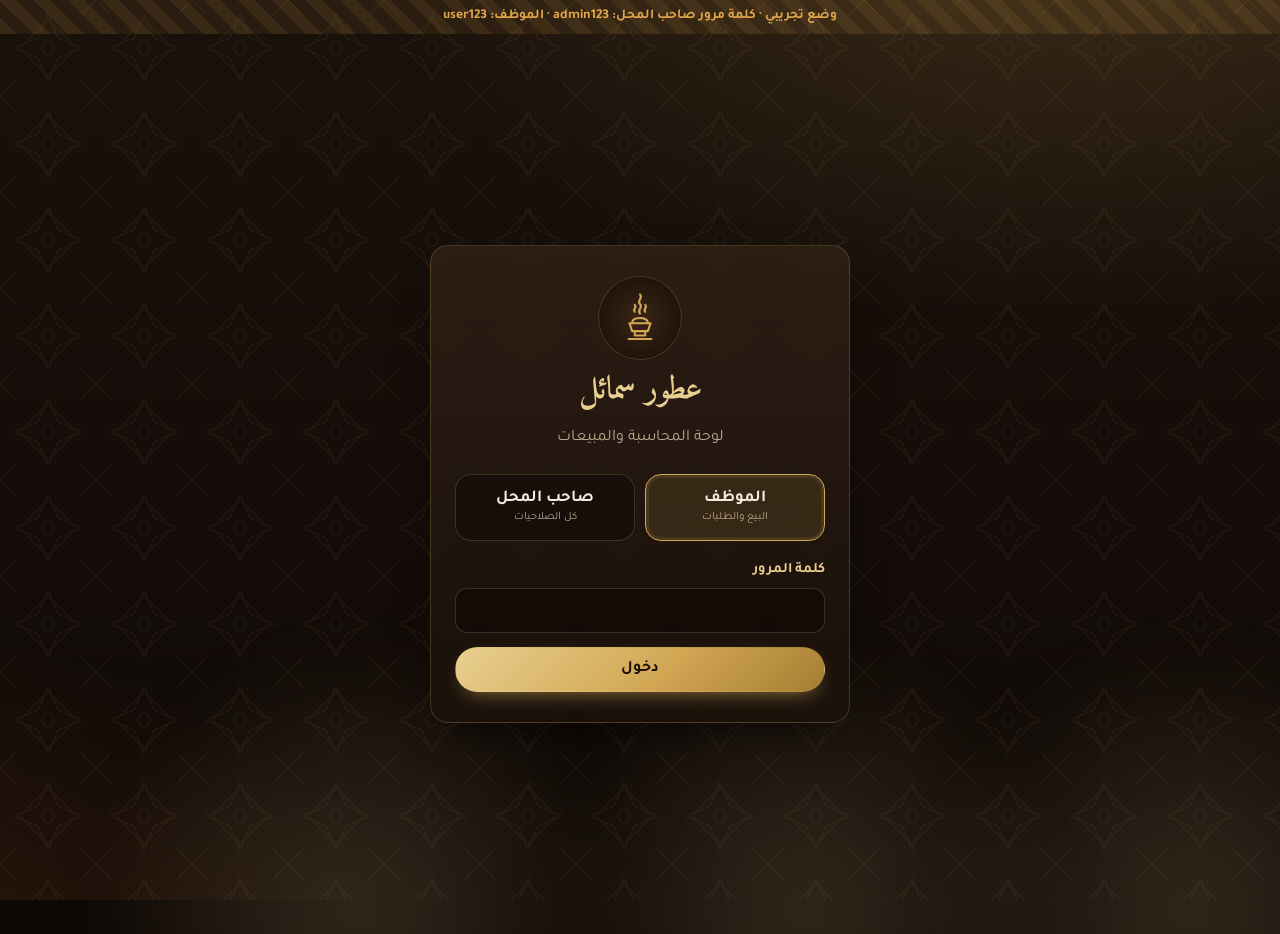
==== admin.html @ 79145ebb "تطبيق المحاسبة ومتجر العطور: النسخة الأولى Co-Authored-By: Claude Opus 5.5 <noreply@anthropic.com> C" ====
<!doctype html>
<html lang="ar" dir="rtl">
<head>
  <meta charset="utf-8">
  <meta name="viewport" content="width=device-width, initial-scale=1, viewport-fit=cover">
  <title>لوحة المحل | المحاسبة والمبيعات</title>
  <meta name="theme-color" content="#1a110b">
  <meta name="robots" content="noindex">
  <link rel="manifest" href="manifest-admin.webmanifest">
  <link rel="icon" href="img/icon.svg" type="image/svg+xml">
  <link rel="apple-touch-icon" href="img/icon-192.png">
  <link rel="preconnect" href="https://fonts.googleapis.com">
  <link rel="preconnect" href="https://fonts.gstatic.com" crossorigin>
  <link href="https://fonts.googleapis.com/css2?family=Amiri:wght@400;700&family=Tajawal:wght@400;500;700;800&display=swap" rel="stylesheet">
  <link rel="stylesheet" href="css/style.css">
  <link rel="stylesheet" href="css/admin.css">
</head>
<body>
  <div id="demo" class="demo-banner hidden">وضع تجريبي · كلمة مرور صاحب المحل: admin123 · الموظف: user123</div>

  <!-- شاشة الدخول -->
  <section id="login" class="login hidden">
    <div class="smoke"><span></span><span></span><span></span></div>
    <div class="login-card card">
      <div class="login-mark" id="loginMark"></div>
      <h1 id="loginShop">عطور سمائل</h1>
      <p class="muted">لوحة المحاسبة والمبيعات</p>
      <div class="roles">
        <button class="role on" data-r="employee"><b>الموظف</b><small>البيع والطلبات</small></button>
        <button class="role" data-r="admin"><b>صاحب المحل</b><small>كل الصلاحيات</small></button>
      </div>
      <form id="loginForm">
        <div class="field"><label for="pw">كلمة المرور</label><input id="pw" type="password" autocomplete="current-password" required></div>
        <button class="btn btn-gold btn-block">دخول</button>
      </form>
    </div>
  </section>

  <!-- التطبيق -->
  <div id="app" class="hidden">
    <header class="abar">
      <div class="abar-in">
        <div class="brand-s"><span id="appMark"></span><b id="appShop">عطور سمائل</b></div>
        <div class="abar-end">
          <span class="badge" id="whoami"></span>
          <a class="btn btn-ghost btn-sm" href="index.html" target="_blank">المتجر</a>
          <button class="btn btn-ghost btn-sm" id="logout">خروج</button>
        </div>
      </div>
    </header>

    <nav class="tabs" id="tabs">
      <button data-t="pos" class="on"><svg viewBox="0 0 24 24"><path d="M3 5v14M6 5v14M10 5v14M13 5v14M17 5v14M21 5v14"/></svg><span>البيع</span></button>
      <button data-t="orders"><svg viewBox="0 0 24 24"><path d="M6 7h12l-1 13H7z"/><path d="M9 7a3 3 0 0 1 6 0"/></svg><span>الطلبات</span><i class="dot hidden" id="ordersDot"></i></button>
      <button data-t="products" data-admin><svg viewBox="0 0 24 24"><path d="M10 3h4v3h-4z"/><path d="M10 6v2c-3 1-5 4-5 7v3c0 2 1 3 3 3h8c2 0 3-1 3-3v-3c0-3-2-6-5-7V6"/></svg><span>المنتجات</span></button>
      <button data-t="stats" data-admin><svg viewBox="0 0 24 24"><path d="M4 20V10M10 20V4M16 20v-7M22 20H2"/></svg><span>الإحصائيات</span></button>
      <button data-t="settings" data-admin><svg viewBox="0 0 24 24"><circle cx="12" cy="12" r="3"/><path d="M19 12a7 7 0 0 0-.1-1.2l2-1.6-2-3.4-2.4 1a7 7 0 0 0-2-1.2L14 3h-4l-.5 2.6a7 7 0 0 0-2 1.2l-2.4-1-2 3.4 2 1.6A7 7 0 0 0 5 12c0 .4 0 .8.1 1.2l-2 1.6 2 3.4 2.4-1a7 7 0 0 0 2 1.2L10 21h4l.5-2.6a7 7 0 0 0 2-1.2l2.4 1 2-3.4-2-1.6c.1-.4.1-.8.1-1.2z"/></svg><span>الإعدادات</span></button>
    </nav>

    <main class="amain">
      <!-- البيع -->
      <section data-view="pos" class="view">
        <div class="pos">
          <div class="pos-left">
            <div class="card pad">
              <div class="scan-head">
                <h2>مسح الباركود</h2>
                <button class="btn btn-gold btn-sm" id="camBtn">تشغيل الكاميرا</button>
              </div>
              <div id="reader" class="reader hidden"></div>
              <form id="codeForm" class="code-form">
                <input id="code" inputmode="numeric" placeholder="أدخل الباركود أو استخدم قارئ الباركود" autocomplete="off">
                <button class="btn btn-ghost">إضافة</button>
              </form>
              <input id="psearch" type="search" placeholder="أو ابحث باسم المنتج…" autocomplete="off">
              <div id="presults" class="presults"></div>
            </div>
          </div>
          <div class="pos-right card pad">
            <div class="scan-head"><h2>الفاتورة</h2><button class="btn btn-ghost btn-sm" id="clearCart">تفريغ</button></div>
            <div id="lines" class="lines"></div>
            <div class="total-row"><span>الإجمالي</span><b class="num" id="posTotal">0.000 ر.ع.</b></div>
            <div class="field"><div class="seg" id="payM"><button class="on" data-v="cash">نقداً</button><button data-v="transfer">تحويل</button><button data-v="card">بطاقة</button></div></div>
            <button class="btn btn-gold btn-block" id="checkout">إتمام البيع</button>
            <div id="todayMine" class="muted small-note"></div>
          </div>
        </div>
      </section>

      <!-- الطلبات -->
      <section data-view="orders" class="view hidden">
        <div class="view-head"><h2>طلبات المتجر</h2>
          <div class="seg seg-inline" id="ofilter"><button class="on" data-v="new">جديدة</button><button data-v="paid">مؤكدة</button><button data-v="cancelled">ملغاة</button></div>
        </div>
        <div id="olist" class="olist"></div>
      </section>

      <!-- المنتجات -->
      <section data-view="products" class="view hidden">
        <div class="view-head"><h2>المنتجات</h2>
          <div class="head-actions"><button class="btn btn-ghost btn-sm" id="printSel">طباعة ملصقات الباركود</button><button class="btn btn-gold btn-sm" id="addProd">+ منتج جديد</button></div>
        </div>
        <div class="filters">
          <input id="prodSearch" type="search" placeholder="بحث بالاسم أو الباركود">
          <select id="prodCat"><option value="">كل الأقسام</option></select>
          <label class="check"><input type="checkbox" id="selAll"> تحديد الكل</label>
        </div>
        <div id="plist" class="plist"></div>
      </section>

      <!-- الإحصائيات -->
      <section data-view="stats" class="view hidden">
        <div class="kpis" id="kpis"></div>
        <div class="card pad chart-card">
          <div class="view-head"><h2 id="chartTitle">المبيعات</h2>
            <div class="seg seg-inline" id="period"><button class="on" data-v="day">يومي</button><button data-v="month">شهري</button><button data-v="year">سنوي</button></div>
          </div>
          <div class="chart-box"><canvas id="chart" aria-label="رسم المبيعات"></canvas></div>
        </div>
        <div class="stats-grid">
          <div class="card pad"><h3>الأكثر مبيعاً هذا الشهر</h3><div id="top"></div></div>
          <div class="card pad"><h3>مصدر المبيعات وطرق الدفع (هذا الشهر)</h3><div id="split"></div></div>
          <div class="card pad"><h3>منتجات قاربت على النفاد</h3><div id="low"></div></div>
          <div class="card pad"><h3>آخر الفواتير</h3><div id="recent"></div></div>
        </div>
      </section>

      <!-- الإعدادات -->
      <section data-view="settings" class="view hidden">
        <div class="settings-grid">
          <form class="card pad" id="setForm">
            <h2>بيانات المحل والدفع</h2>
            <div class="field"><label for="sName">اسم المحل</label><input id="sName" required></div>
            <div class="field"><label for="sPhone">رقم الهاتف لاستلام التحويل البنكي</label><input id="sPhone" inputmode="tel" placeholder="9XXXXXXX"></div>
            <div class="field"><label for="sAcc">اسم صاحب الحساب (يظهر للزبون)</label><input id="sAcc"></div>
            <div class="field"><label for="sWa">رقم واتساب المحل (اختياري)</label><input id="sWa" inputmode="tel"></div>
            <div class="field"><label for="sNote">ملاحظة تظهر أسفل المتجر</label><textarea id="sNote"></textarea></div>
            <button class="btn btn-gold">حفظ</button>
          </form>
          <div class="card pad">
            <h2>كلمات المرور</h2>
            <form id="pwAdmin" class="field"><label for="pa">كلمة مرور صاحب المحل الجديدة</label><div class="inline"><input id="pa" type="password" minlength="6" required autocomplete="new-password"><button class="btn btn-ghost">تغيير</button></div></form>
            <form id="pwEmp" class="field"><label for="pe">كلمة مرور الموظف الجديدة</label><div class="inline"><input id="pe" type="password" minlength="6" required autocomplete="new-password"><button class="btn btn-ghost">تغيير</button></div></form>
            <div id="demoReset" class="hidden"><hr class="divider"><p class="muted">الوضع التجريبي: يمكنك إعادة البيانات التجريبية إلى وضعها الأول.</p><button class="btn btn-danger btn-sm" id="resetBtn">إعادة البيانات التجريبية</button></div>
          </div>
        </div>
      </section>
    </main>
  </div>

  <div id="print-root"></div>
  <script src="vendor/supabase.js"></script>
  <script src="vendor/html5-qrcode.min.js"></script>
  <script src="vendor/JsBarcode.all.min.js"></script>
  <script src="vendor/chart.umd.js"></script>
  <script type="module" src="js/admin.js"></script>
</body>
</html>
---- css/style.css ----
/* ================= هوية المحل: عود، ذهب، دخان البخور ================= */
:root {
  --oud-0: #0f0906;
  --oud-1: #1a110b;
  --oud-2: #251810;
  --oud-3: #352318;
  --line: rgba(214, 178, 106, .22);
  --gold: #d2a855;
  --gold-2: #e9cf8f;
  --gold-3: #a77d32;
  --cream: #f5ecdc;
  --muted: #bba98f;
  --ok: #6fbf8a;
  --warn: #e2a64b;
  --bad: #e07b6a;
  --radius: 18px;
  --shadow: 0 18px 40px -18px rgba(0, 0, 0, .7);
  --font: 'Tajawal', system-ui, sans-serif;
  --display: 'Amiri', 'Tajawal', serif;
  color-scheme: dark;
}
* { box-sizing: border-box; }
html { -webkit-text-size-adjust: 100%; }
body {
  margin: 0; min-height: 100vh; font-family: var(--font); color: var(--cream);
  background: var(--oud-0); line-height: 1.6; overflow-x: hidden;
}
/* الخلفية: تدرّج دافئ + نقش النجمة العُمانية الثمانية */
body::before {
  content: ""; position: fixed; inset: 0; z-index: -2; pointer-events: none;
  background:
    radial-gradient(1200px 700px at 85% -10%, rgba(210, 168, 85, .18), transparent 60%),
    radial-gradient(900px 600px at -10% 110%, rgba(140, 70, 30, .25), transparent 60%),
    linear-gradient(180deg, var(--oud-1), var(--oud-0));
}
body::after {
  content: ""; position: fixed; inset: 0; z-index: -1; pointer-events: none; opacity: .07;
  background-image: url("data:image/svg+xml,%3Csvg xmlns='http://www.w3.org/2000/svg' width='96' height='96' viewBox='0 0 96 96'%3E%3Cg fill='none' stroke='%23e9cf8f' stroke-width='1.2'%3E%3Cpath d='M48 14l9.9 24.1L82 48l-24.1 9.9L48 82l-9.9-24.1L14 48l24.1-9.9z'/%3E%3Crect x='28' y='28' width='40' height='40' transform='rotate(45 48 48)'/%3E%3Ccircle cx='48' cy='48' r='6'/%3E%3Cpath d='M0 0l14 14M96 0L82 14M0 96l14-14M96 96L82 82'/%3E%3C/g%3E%3C/svg%3E");
}
a { color: var(--gold-2); }
img { max-width: 100%; display: block; }
h1, h2, h3 { font-family: var(--display); font-weight: 700; line-height: 1.25; margin: 0 0 .4em; }
.ico { width: 1.4em; height: 1.4em; }
.hidden { display: none !important; }
.muted { color: var(--muted); }
.gold { color: var(--gold-2); }
.num { font-variant-numeric: tabular-nums; }

/* ---------- دخان البخور المتحرك ---------- */
.smoke { position: absolute; inset: 0; overflow: hidden; pointer-events: none; }
.smoke span {
  position: absolute; bottom: -30%; width: 46vmax; height: 46vmax; border-radius: 50%;
  background: radial-gradient(circle, rgba(233, 207, 143, .16), rgba(233, 207, 143, 0) 65%);
  filter: blur(30px); animation: rise 18s linear infinite;
}
.smoke span:nth-child(1) { left: 5%;  animation-delay: 0s; }
.smoke span:nth-child(2) { left: 40%; animation-delay: -6s; animation-duration: 22s; }
.smoke span:nth-child(3) { left: 70%; animation-delay: -12s; animation-duration: 20s; }
.smoke span:nth-child(4) { left: 25%; animation-delay: -3s;  animation-duration: 26s; }
@keyframes rise {
  0%   { transform: translate(0, 0) scale(.6);  opacity: 0; }
  20%  { opacity: 1; }
  100% { transform: translate(-8vw, -130vh) scale(1.5); opacity: 0; }
}
@media (prefers-reduced-motion: reduce) { .smoke span { animation: none; opacity: .5; } }

/* ---------- عناصر عامة ---------- */
.wrap { width: min(1180px, 100% - 32px); margin-inline: auto; }
.btn {
  appearance: none; border: 1px solid transparent; border-radius: 999px; cursor: pointer;
  font: 700 1rem var(--font); padding: .75em 1.4em; display: inline-flex; align-items: center; justify-content: center; gap: .5em;
  transition: transform .15s, box-shadow .2s, background .2s; text-decoration: none; white-space: nowrap;
}
.btn:active { transform: scale(.97); }
.btn-gold { color: #1b1007; background: linear-gradient(135deg, var(--gold-2), var(--gold) 55%, var(--gold-3)); box-shadow: 0 8px 22px -10px rgba(210, 168, 85, .8); }
.btn-gold:hover { box-shadow: 0 10px 28px -8px rgba(210, 168, 85, .95); }
.btn-ghost { color: var(--gold-2); background: rgba(210, 168, 85, .06); border-color: var(--line); }
.btn-ghost:hover { background: rgba(210, 168, 85, .14); }
.btn-danger { color: #fff; background: #8c3a2c; }
.btn-ok { color: #0d1f13; background: var(--ok); }
.btn-sm { padding: .45em .95em; font-size: .9rem; }
.btn-block { width: 100%; }
.btn[disabled] { opacity: .45; pointer-events: none; }
.icon-btn { width: 44px; height: 44px; padding: 0; border-radius: 50%; }

.card {
  background: linear-gradient(180deg, rgba(53, 35, 24, .72), rgba(26, 17, 11, .82));
  border: 1px solid var(--line); border-radius: var(--radius); box-shadow: var(--shadow);
  backdrop-filter: blur(6px);
}
.pad { padding: 18px; }
.badge { display: inline-flex; align-items: center; gap: .3em; font-size: .78rem; font-weight: 700; padding: .2em .7em; border-radius: 999px; background: rgba(210, 168, 85, .14); color: var(--gold-2); border: 1px solid var(--line); }
.badge-ok { background: rgba(111, 191, 138, .15); color: var(--ok); border-color: rgba(111, 191, 138, .3); }
.badge-warn { background: rgba(226, 166, 75, .15); color: var(--warn); border-color: rgba(226, 166, 75, .35); }
.badge-bad { background: rgba(224, 123, 106, .15); color: var(--bad); border-color: rgba(224, 123, 106, .35); }
.divider { height: 1px; background: linear-gradient(90deg, transparent, var(--line), transparent); margin: 14px 0; border: 0; }
.ornament { display: flex; align-items: center; gap: 12px; color: var(--gold); justify-content: center; }
.ornament::before, .ornament::after { content: ""; flex: 0 1 80px; height: 1px; background: linear-gradient(90deg, transparent, var(--gold)); }
.ornament::after { transform: scaleX(-1); }

/* ---------- النماذج ---------- */
label { display: block; font-weight: 700; font-size: .9rem; margin: 0 0 6px; color: var(--gold-2); }
.field { margin-bottom: 14px; }
input, select, textarea {
  width: 100%; font: 500 1rem var(--font); color: var(--cream); background: rgba(15, 9, 6, .6);
  border: 1px solid var(--line); border-radius: 12px; padding: .75em .9em; outline: none; transition: border .2s, box-shadow .2s;
}
input:focus, select:focus, textarea:focus { border-color: var(--gold); box-shadow: 0 0 0 3px rgba(210, 168, 85, .18); }
textarea { min-height: 80px; resize: vertical; }
.row { display: grid; gap: 12px; grid-template-columns: repeat(auto-fit, minmax(150px, 1fr)); }
.check { display: flex; align-items: center; gap: 8px; font-weight: 500; color: var(--cream); cursor: pointer; }
.check input { width: 20px; height: 20px; accent-color: var(--gold); }
.seg { display: flex; gap: 6px; background: rgba(15, 9, 6, .6); border: 1px solid var(--line); padding: 4px; border-radius: 999px; }
.seg button { flex: 1; border: 0; background: transparent; color: var(--muted); font: 700 .95rem var(--font); padding: .55em .8em; border-radius: 999px; cursor: pointer; }
.seg button.on { background: linear-gradient(135deg, var(--gold-2), var(--gold)); color: #1b1007; }

/* ---------- النوافذ المنبثقة ---------- */
.modal-wrap { position: fixed; inset: 0; z-index: 60; background: rgba(5, 3, 2, .72); display: grid; place-items: center; padding: 16px; animation: fade .2s; backdrop-filter: blur(3px); }
.modal-wrap.out { opacity: 0; transition: opacity .2s; }
.modal { position: relative; width: min(520px, 100%); max-height: calc(100vh - 32px); overflow: auto; padding: 24px 20px 20px; border-radius: 22px; border: 1px solid var(--line); background: linear-gradient(180deg, #2c1d13, #160e09); box-shadow: 0 30px 80px -20px #000; animation: pop .25s; }
.modal.wide { width: min(860px, 100%); }
.modal-x { position: absolute; top: 10px; inset-inline-start: 10px; width: 36px; height: 36px; border-radius: 50%; border: 1px solid var(--line); background: rgba(0, 0, 0, .3); color: var(--gold-2); font-size: 1.4rem; cursor: pointer; line-height: 1; }
@keyframes fade { from { opacity: 0; } }
@keyframes pop { from { transform: translateY(14px) scale(.98); opacity: 0; } }

#toasts { position: fixed; z-index: 90; bottom: 90px; left: 50%; transform: translateX(-50%); display: grid; gap: 8px; width: min(420px, calc(100% - 32px)); }
.toast { padding: 12px 16px; border-radius: 14px; font-weight: 700; text-align: center; background: #2e2015; border: 1px solid var(--line); box-shadow: var(--shadow); animation: pop .25s; transition: opacity .4s; }
.toast-ok { border-color: rgba(111, 191, 138, .5); }
.toast-bad { border-color: rgba(224, 123, 106, .6); color: #ffd6cf; }
.toast.out { opacity: 0; }

.demo-banner { background: repeating-linear-gradient(45deg, rgba(226, 166, 75, .16) 0 12px, rgba(226, 166, 75, .08) 12px 24px); color: var(--warn); text-align: center; font-size: .85rem; font-weight: 700; padding: 6px 12px; }

/* ---------- صور المنتجات البديلة ---------- */
.ph { width: 100%; height: 100%; display: grid; place-items: center; color: var(--gold); }
.ph .ico { width: 42%; height: 42%; filter: drop-shadow(0 0 18px rgba(210, 168, 85, .45)); }
.ph-perfume      { background: radial-gradient(circle at 50% 40%, #4b3020, #1b110b 70%); }
.ph-oil          { background: radial-gradient(circle at 50% 40%, #523018, #1b100a 70%); }
.ph-incense      { background: radial-gradient(circle at 50% 40%, #44291b, #150c08 70%); }
.ph-frankincense { background: radial-gradient(circle at 50% 40%, #5a4a2c, #1a140b 70%); }

/* ---------- الطباعة ---------- */
#print-root { display: none; }
@media print {
  @page { margin: 8mm; }
  body { background: #fff !important; color: #000 !important; }
  body::before, body::after { display: none !important; }
  body > *:not(#print-root) { display: none !important; }
  #print-root { display: block !important; }
}
input[type=file] { padding: .5em; }
input[type=file]::file-selector-button { font: 700 .9rem var(--font); color: #1b1007; background: linear-gradient(135deg, var(--gold-2), var(--gold)); border: 0; border-radius: 999px; padding: .5em 1em; margin-inline-end: 10px; cursor: pointer; }
---- css/admin.css ----
/* ================= لوحة المحل ================= */
.login { position: relative; min-height: 100vh; display: grid; place-items: center; padding: 24px 16px; overflow: hidden; }
.login-card { position: relative; z-index: 2; width: min(420px, 100%); padding: 30px 24px; text-align: center; }
.login-mark { width: 84px; height: 84px; margin: 0 auto 10px; border-radius: 50%; display: grid; place-items: center; color: var(--gold); border: 1px solid var(--line); background: radial-gradient(circle, #3a2616, #140c07); }
.login-mark .ico { width: 56px; height: 56px; }
.login h1 { font-size: 2rem; color: var(--gold-2); margin: 0; }
.roles { display: grid; grid-template-columns: 1fr 1fr; gap: 10px; margin: 22px 0 18px; }
.role { border: 1px solid var(--line); background: rgba(15, 9, 6, .5); color: var(--cream); border-radius: 16px; padding: 14px 8px; cursor: pointer; font-family: var(--font); }
.role b { display: block; font-size: 1.05rem; }
.role small { color: var(--muted); }
.role.on { border-color: var(--gold); background: rgba(210, 168, 85, .12); box-shadow: 0 0 0 3px rgba(210, 168, 85, .12) inset; }
.login form { text-align: start; }

.abar { position: sticky; top: 0; z-index: 30; background: rgba(15, 9, 6, .85); backdrop-filter: blur(12px); border-bottom: 1px solid var(--line); }
.abar-in { display: flex; justify-content: space-between; align-items: center; gap: 10px; height: 60px; padding: 0 16px; max-width: 1400px; margin: auto; }
.brand-s { display: flex; align-items: center; gap: 8px; color: var(--gold); min-width: 0; }
.brand-s b { font-family: var(--display); font-size: 1.25rem; color: var(--gold-2); white-space: nowrap; overflow: hidden; text-overflow: ellipsis; }
.brand-s .ico { width: 32px; height: 32px; flex: none; }
.abar-end { display: flex; gap: 6px; align-items: center; }
@media (max-width: 560px) { .abar-end a { display: none; } #whoami { display: none; } }

.tabs { position: fixed; z-index: 35; bottom: 0; inset-inline: 0; display: flex; background: rgba(15, 9, 6, .96); border-top: 1px solid var(--line); padding-bottom: env(safe-area-inset-bottom); }
.tabs button { position: relative; flex: 1; border: 0; background: none; color: var(--muted); font: 700 .75rem var(--font); padding: 8px 2px 9px; display: flex; flex-direction: column; align-items: center; gap: 3px; cursor: pointer; }
.tabs svg { width: 24px; height: 24px; fill: none; stroke: currentColor; stroke-width: 1.8; stroke-linecap: round; stroke-linejoin: round; }
.tabs button.on { color: var(--gold-2); }
.tabs button.on::before { content: ""; position: absolute; top: 0; width: 34px; height: 3px; border-radius: 0 0 3px 3px; background: var(--gold); }
.dot { position: absolute; top: 6px; inset-inline-end: calc(50% - 20px); min-width: 18px; height: 18px; border-radius: 9px; background: var(--bad); color: #fff; font: 800 .7rem/18px var(--font); font-style: normal; padding: 0 4px; }
@media (min-width: 960px) {
  .tabs { position: sticky; top: 60px; bottom: auto; justify-content: center; gap: 6px; border-top: 0; border-bottom: 1px solid var(--line); padding: 6px; }
  .tabs button { flex: 0 0 auto; flex-direction: row; font-size: .95rem; padding: 8px 18px; border-radius: 999px; gap: 8px; }
  .tabs button.on { background: rgba(210, 168, 85, .12); }
  .tabs button.on::before { display: none; }
  .tabs svg { width: 20px; height: 20px; }
  .dot { position: static; }
}
.amain { max-width: 1400px; margin: auto; padding: 16px 16px 100px; }
.view-head { display: flex; flex-wrap: wrap; justify-content: space-between; align-items: center; gap: 10px; margin-bottom: 14px; }
.view-head h2 { margin: 0; }
.head-actions { display: flex; gap: 8px; flex-wrap: wrap; }
.seg-inline { display: inline-flex; }
.inline { display: flex; gap: 8px; }
.small-note { font-size: .85rem; margin-top: 10px; text-align: center; }

/* البيع */
.pos { display: grid; gap: 16px; }
@media (min-width: 960px) { .pos { grid-template-columns: 1.1fr .9fr; align-items: start; } .pos-right { position: sticky; top: 130px; } }
.scan-head { display: flex; justify-content: space-between; align-items: center; gap: 8px; margin-bottom: 12px; }
.scan-head h2 { margin: 0; font-size: 1.35rem; }
.reader { border-radius: 16px; overflow: hidden; border: 1px solid var(--gold); margin-bottom: 12px; background: #000; }
.reader video { width: 100% !important; display: block; }
.code-form { display: flex; gap: 8px; margin-bottom: 10px; }
.presults { display: grid; gap: 6px; margin-top: 8px; max-height: 320px; overflow: auto; }
.presult { display: flex; justify-content: space-between; align-items: center; gap: 8px; width: 100%; text-align: start; border: 1px solid var(--line); background: rgba(15, 9, 6, .5); color: var(--cream); border-radius: 12px; padding: 10px 12px; font: 500 .95rem var(--font); cursor: pointer; }
.presult:hover { border-color: var(--gold); }
.lines { min-height: 120px; }
.line { display: grid; grid-template-columns: 1fr auto auto; gap: 10px; align-items: center; padding: 10px 0; border-bottom: 1px solid var(--line); }
.line b { display: block; }
.line .qty { display: inline-flex; align-items: center; gap: 4px; }
.line .qty button { width: 32px; height: 32px; border-radius: 50%; border: 1px solid var(--line); background: rgba(210, 168, 85, .1); color: var(--gold-2); font-size: 1.1rem; cursor: pointer; }
.line .qty b { min-width: 22px; text-align: center; }
.line.flash { animation: flash .6s; }
@keyframes flash { from { background: rgba(210, 168, 85, .25); } }
.total-row { display: flex; justify-content: space-between; align-items: center; font-size: 1.35rem; font-weight: 800; padding: 16px 0; }
.total-row b { color: var(--gold-2); font-size: 1.7rem; }
.empty-s { text-align: center; color: var(--muted); padding: 30px 0; }

/* الطلبات */
.olist { display: grid; gap: 14px; grid-template-columns: repeat(auto-fill, minmax(320px, 1fr)); }
@media (max-width: 400px) { .olist { grid-template-columns: 1fr; } }
.order { padding: 16px; }
.order-head { display: flex; justify-content: space-between; align-items: flex-start; gap: 10px; margin-bottom: 8px; }
.order-head h3 { margin: 0; font-size: 1.25rem; }
.order ul { list-style: none; padding: 0; margin: 10px 0; }
.order li { display: flex; justify-content: space-between; gap: 10px; padding: 4px 0; border-bottom: 1px dashed var(--line); font-size: .95rem; }
.order .acts { display: flex; flex-wrap: wrap; gap: 8px; margin-top: 12px; }
.order.is-new { border-color: rgba(210, 168, 85, .55); }

/* المنتجات */
.filters { display: grid; grid-template-columns: 1fr 180px auto; gap: 10px; align-items: center; margin-bottom: 14px; }
@media (max-width: 640px) { .filters { grid-template-columns: 1fr 1fr; } .filters input[type=search] { grid-column: 1 / -1; } }
.plist { display: grid; gap: 12px; grid-template-columns: repeat(auto-fill, minmax(300px, 1fr)); }
@media (max-width: 400px) { .plist { grid-template-columns: 1fr; } }
.prow { display: grid; grid-template-columns: auto 72px 1fr; gap: 12px; padding: 12px; align-items: center; }
.prow.off { opacity: .55; }
.prow .thumb { width: 72px; height: 72px; border-radius: 12px; overflow: hidden; }
.prow .thumb img { width: 100%; height: 100%; object-fit: cover; }
.prow .meta { min-width: 0; }
.prow .meta b { display: block; overflow: hidden; text-overflow: ellipsis; white-space: nowrap; }
.prow .bc { background: #fff; border-radius: 6px; padding: 2px 4px; margin-top: 6px; display: inline-block; }
.prow .bc svg { height: 38px; width: auto; display: block; }
.prow-acts { grid-column: 1 / -1; display: flex; gap: 8px; justify-content: flex-end; }
.img-pick { display: flex; gap: 12px; align-items: center; }
.img-pick .thumb { width: 84px; height: 84px; border-radius: 14px; overflow: hidden; border: 1px solid var(--line); flex: none; }
.img-pick .thumb img { width: 100%; height: 100%; object-fit: cover; }
.bc-preview { background: #fff; border-radius: 10px; padding: 8px; text-align: center; margin: 6px 0 14px; }
.bc-preview svg { max-width: 100%; height: 80px; }

/* الإحصائيات */
.kpis { display: grid; gap: 12px; grid-template-columns: repeat(auto-fit, minmax(220px, 1fr)); margin-bottom: 16px; }
.kpi { padding: 18px; position: relative; overflow: hidden; }
.kpi::after { content: ""; position: absolute; inset-inline-end: -30px; top: -30px; width: 120px; height: 120px; border-radius: 50%; background: radial-gradient(circle, rgba(210, 168, 85, .22), transparent 70%); }
.kpi .k-label { color: var(--muted); font-weight: 700; }
.kpi .k-val { font-size: clamp(1.6rem, 4vw, 2.1rem); font-weight: 800; color: var(--gold-2); line-height: 1.2; margin: 4px 0; }
.kpi .k-sub { font-size: .85rem; color: var(--muted); }
.up { color: var(--ok); } .down { color: var(--bad); }
.chart-card { margin-bottom: 16px; }
.chart-box { position: relative; height: 320px; }
.stats-grid { display: grid; gap: 16px; grid-template-columns: repeat(auto-fit, minmax(320px, 1fr)); }
@media (max-width: 400px) { .stats-grid { grid-template-columns: 1fr; } }
.stats-grid h3 { font-size: 1.15rem; color: var(--gold-2); }
.rank { display: grid; grid-template-columns: 1fr auto; gap: 4px 10px; padding: 8px 0; border-bottom: 1px solid var(--line); }
.bar { grid-column: 1 / -1; height: 6px; border-radius: 3px; background: rgba(210, 168, 85, .12); overflow: hidden; }
.bar i { display: block; height: 100%; background: linear-gradient(90deg, var(--gold-3), var(--gold-2)); border-radius: 3px; }

.settings-grid { display: grid; gap: 16px; grid-template-columns: repeat(auto-fit, minmax(320px, 1fr)); align-items: start; }
@media (max-width: 400px) { .settings-grid { grid-template-columns: 1fr; } }

/* ---------- الطباعة: ملصقات وفواتير ---------- */
@media print {
  .labels { display: grid; grid-template-columns: repeat(3, 63.5mm); grid-auto-rows: 38.1mm; gap: 0 2.5mm; justify-content: center; }
  .label { border: 0.2mm dashed #bbb; padding: 2mm 3mm; display: flex; flex-direction: column; align-items: center; justify-content: center; text-align: center; overflow: hidden; break-inside: avoid; font-family: var(--font); color: #000; }
  .label .l-shop { font-size: 7pt; font-weight: 700; letter-spacing: .02em; }
  .label .l-name { font-size: 9pt; font-weight: 800; line-height: 1.15; max-height: 2.3em; overflow: hidden; }
  .label svg { width: 100%; height: 17mm; }
  .label .l-price { font-size: 10pt; font-weight: 800; }
  .receipt { width: 72mm; margin: 0 auto; font-family: var(--font); color: #000; font-size: 10pt; }
  .receipt h1 { font-size: 15pt; text-align: center; margin: 0; }
  .receipt .c { text-align: center; }
  .receipt table { width: 100%; border-collapse: collapse; margin: 3mm 0; }
  .receipt td { padding: 1mm 0; border-bottom: 0.2mm dashed #999; }
  .receipt .t { font-size: 13pt; font-weight: 800; display: flex; justify-content: space-between; }
}
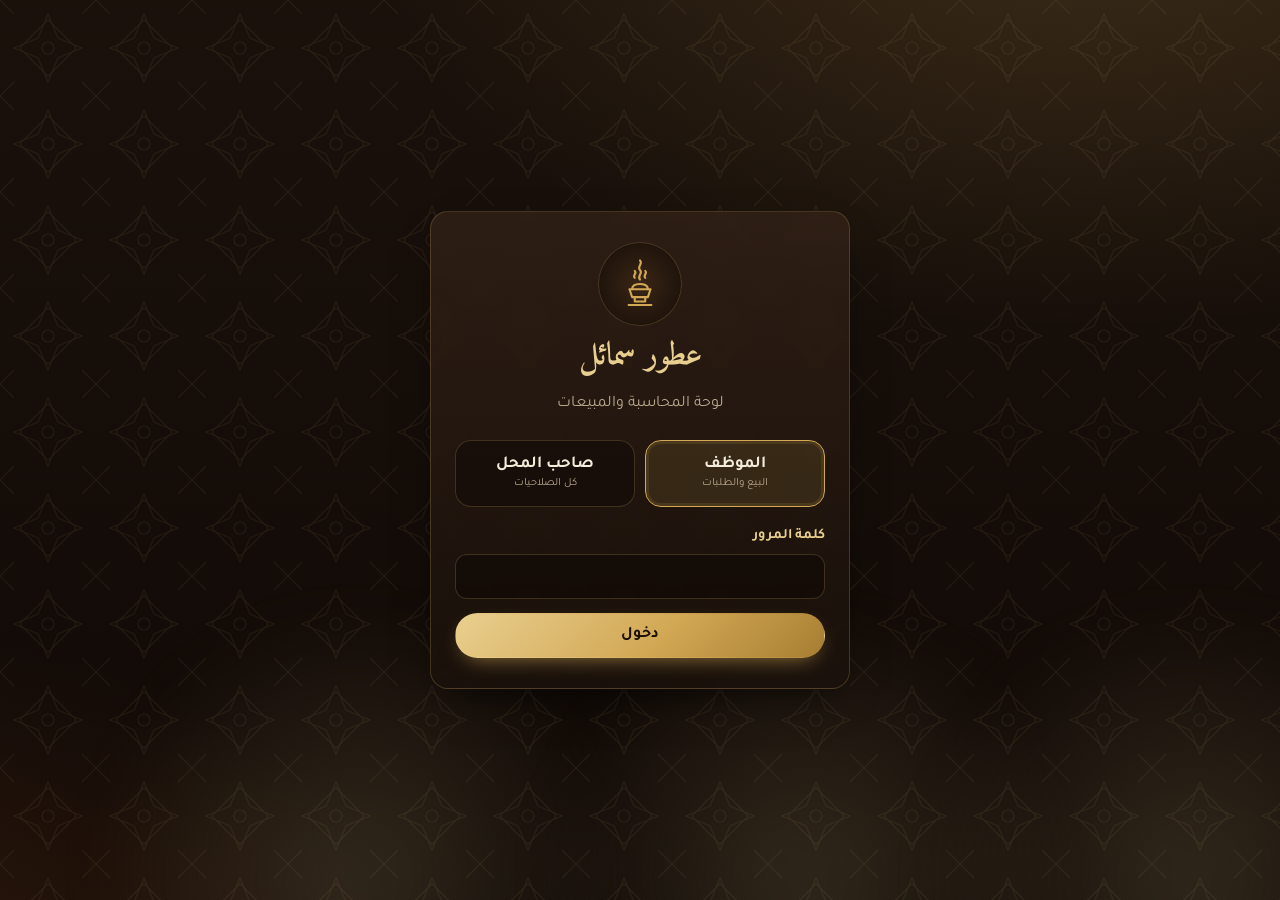
==== commit 484a6671: "تثبيت الموقع كتطبيق: أيقونتان، شاشة افتتاحية، زر التثبيت وتشغيل بدون إنترنت Co-Authored-By: Claude O" ====
--- a/admin.html
+++ b/admin.html
@@ -7,8 +7,12 @@
   <meta name="theme-color" content="#1a110b">
   <meta name="robots" content="noindex">
   <link rel="manifest" href="manifest-admin.webmanifest">
-  <link rel="icon" href="img/icon.svg" type="image/svg+xml">
-  <link rel="apple-touch-icon" href="img/icon-192.png">
+  <link rel="icon" href="img/icon-admin-192.png" type="image/png">
+  <link rel="apple-touch-icon" href="img/icon-admin-180.png">
+  <meta name="apple-mobile-web-app-capable" content="yes">
+  <meta name="mobile-web-app-capable" content="yes">
+  <meta name="apple-mobile-web-app-status-bar-style" content="black-translucent">
+  <meta name="apple-mobile-web-app-title" content="محاسبة المحل">
   <link rel="preconnect" href="https://fonts.googleapis.com">
   <link rel="preconnect" href="https://fonts.gstatic.com" crossorigin>
   <link href="https://fonts.googleapis.com/css2?family=Amiri:wght@400;700&family=Tajawal:wght@400;500;700;800&display=swap" rel="stylesheet">
@@ -33,6 +37,7 @@
         <div class="field"><label for="pw">كلمة المرور</label><input id="pw" type="password" autocomplete="current-password" required></div>
         <button class="btn btn-gold btn-block">دخول</button>
       </form>
+      <button class="btn btn-ghost btn-block install-btn hidden" id="installBtn2" style="margin-top:10px">ثبّت التطبيق على الجوال</button>
     </div>
   </section>
 
@@ -42,6 +47,7 @@
       <div class="abar-in">
         <div class="brand-s"><span id="appMark"></span><b id="appShop">عطور سمائل</b></div>
         <div class="abar-end">
+          <button class="btn btn-ghost btn-sm install-btn hidden" id="installBtn">ثبّت التطبيق</button>
           <span class="badge" id="whoami"></span>
           <a class="btn btn-ghost btn-sm" href="index.html" target="_blank">المتجر</a>
           <button class="btn btn-ghost btn-sm" id="logout">خروج</button>
--- a/css/style.css
+++ b/css/style.css
@@ -150,3 +150,14 @@
 }
 input[type=file] { padding: .5em; }
 input[type=file]::file-selector-button { font: 700 .9rem var(--font); color: #1b1007; background: linear-gradient(135deg, var(--gold-2), var(--gold)); border: 0; border-radius: 999px; padding: .5em 1em; margin-inline-end: 10px; cursor: pointer; }
+
+/* ---------- الشاشة الافتتاحية للتطبيق المثبت ---------- */
+.splash { position: fixed; inset: 0; z-index: 100; display: grid; place-items: center; background: radial-gradient(circle at 50% 40%, #3a2616, #0f0906 70%); transition: opacity .6s; }
+.splash.out { opacity: 0; pointer-events: none; }
+.splash-in { text-align: center; animation: pop .7s; }
+.splash img { width: 132px; height: 132px; border-radius: 30px; margin: 0 auto 18px; box-shadow: 0 0 60px rgba(210, 168, 85, .35); }
+.splash h1 { font-size: 2.2rem; color: var(--gold-2); margin: 0; }
+.splash p { color: var(--muted); margin: 6px 0 0; }
+.install-btn { font-size: .85rem; padding: .5em .9em; }
+@media print { .splash { display: none !important; } }
+.modal > .modal-x + h2, .modal > .modal-x + div h2:first-child { padding-inline-start: 44px; }
